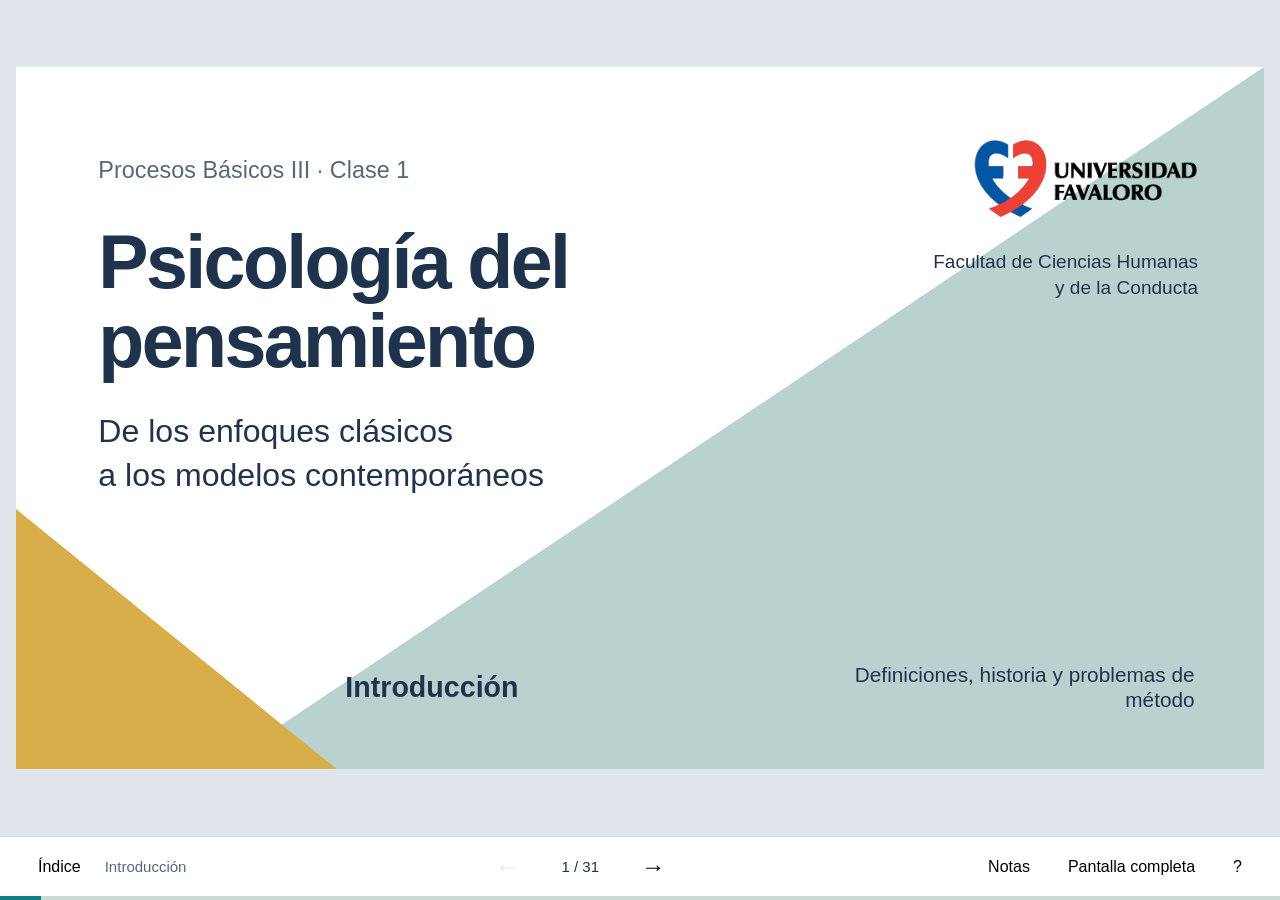
==== clase-1/index.html @ 6c51f364 "clase 1" ====
<!doctype html>
<html lang="es">
<head>
  <meta charset="utf-8">
  <meta name="viewport" content="width=device-width, initial-scale=1">
  <meta name="description" content="Clase 1 de Psicología del Pensamiento: definiciones, historia y modelos contemporáneos. Universidad Favaloro.">
  <title>Clase 1 · Introducción al pensamiento</title>
  <link rel="stylesheet" href="style.css">
  <script src="presentation.js" defer></script>
</head>
<body>
  <main id="viewport" aria-label="Presentación de la primera clase">
    <div id="deck">
      <section class="slide cover" data-block="Introducción" data-title="Introducción al pensamiento">
        <div class="cover-brand"><img src="assets/favaloro.png" alt="Universidad Favaloro"><p>Facultad de Ciencias Humanas<br>y de la Conducta</p></div>
        <div class="cover-copy"><p class="course">Procesos Básicos III · Clase 1</p><h1>Psicología del<br>pensamiento</h1><p class="cover-subtitle">De los enfoques clásicos<br>a los modelos contemporáneos</p></div>
        <div class="cover-bottom"><span>Introducción</span><span>Definiciones, historia y problemas de método</span></div>
        <aside class="speaker-notes" hidden>Esta presentación adapta la Clase 01 de 2025 de Mg. Carolina Cárdenas Poveda. Conserva su recorrido y sus imágenes, y complementa el contenido con la planificación de la unidad y González Labra, capítulo 1. Abrir con la pregunta de la siguiente diapositiva, antes de proponer una definición.</aside>
      </section>

      <section class="slide" data-block="Introducción" data-title="¿Qué cuenta como pensar?">
        <h2>¿Qué cuenta como pensar?</h2><p class="lead">Elegí dos situaciones. ¿Qué tienen en común?</p>
        <div class="situations"><p>Recordar una contraseña</p><p>Resolver un acertijo</p><p>Elegir una materia optativa</p><p>Interpretar una consigna ambigua</p><p>Imaginar una escena futura</p><p>Repetir una definición de memoria</p></div>
        <div class="prompt"><strong>Para conversar</strong><p>¿Pensar exige conciencia? ¿Siempre tiene una meta?<br>¿Es lo mismo pensar que razonar?</p></div>
        <aside class="speaker-notes" hidden>Dar 3–5 minutos para conversar de a dos. Registrar criterios que aparezcan: conciencia, esfuerzo, imágenes, lenguaje, novedad, metas. No cerrar con una respuesta única: la diversidad de criterios introduce el problema de la definición.</aside>
      </section>

      <section class="slide" data-block="Introducción" data-title="El recorrido de hoy">
        <h2>El recorrido de hoy</h2>
        <ol class="route"><li><strong>Delimitar el campo</strong><span>Pensamiento, razonamiento, problemas y decisiones.</span></li><li><strong>Reconstruir una historia</strong><span>Qué estudia cada enfoque y cómo obtiene evidencia.</span></li><li><strong>Comparar explicaciones</strong><span>Reglas, representaciones, contexto y emoción.</span></li><li><strong>Aplicar los conceptos</strong><span>Analizar una misma situación desde distintas perspectivas.</span></li></ol>
        <aside class="speaker-notes" hidden>Objetivos: distinguir los dominios del campo; relacionar teoría, método y evidencia; identificar continuidades y diferencias entre enfoques; construir una explicación psicológica de una situación cotidiana. Los modelos actuales se presentan como mapa introductorio y se desarrollarán en clases posteriores.</aside>
      </section>

      <section class="slide definition" data-block="Definiciones" data-title="Una definición de trabajo" data-source="Carretero y Asensio, 2014 · Referencia 2025, p. 4">
        <h2>Una definición de trabajo</h2><p class="large-statement">Pensar implica operar sobre información y representaciones para comprender, inferir, resolver problemas y elegir cursos de acción.</p>
        <div class="definition-bottom"><p>No designa una única operación mental.</p><p>Su definición depende de qué procesos queremos explicar.</p></div>
        <aside class="speaker-notes" hidden>Paráfrasis didáctica de la definición de Carretero y Asensio incluida en la presentación de 2025. La referencia comienza con acepciones del diccionario; aquí se recupera ese contraste oralmente: el uso cotidiano de “pensar” es amplio, mientras que la investigación necesita delimitar operaciones y tareas. Evitar atribuir esta síntesis como cita literal.</aside>
      </section>

      <section class="slide" data-block="Definiciones" data-title="Tres grandes áreas" data-source="Referencia 2025, p. 5">
        <h2>Tres grandes áreas</h2>
        <div class="domain-map"><div class="map-root">Pensamiento</div><div class="map-branches"><div><h3>Razonamiento</h3><p>Inferir una conclusión<br>a partir de información.</p><div class="map-pair"><span>Deductivo</span><span>Inductivo</span></div></div><div><h3>Solución de problemas</h3><p>Alcanzar una meta cuando<br>el camino no es evidente.</p></div><div><h3>Toma de decisiones</h3><p>Elegir entre alternativas<br>con distintas consecuencias.</p></div></div></div>
        <p class="takeaway">En una situación real, estos procesos pueden combinarse.</p>
        <aside class="speaker-notes" hidden>Usar el ejemplo de organizar una semana de estudio: inferir qué contenidos cuestan más, resolver cómo distribuir el tiempo y decidir qué priorizar. Se reemplaza la etiqueta “conclusión única y verdadera” de la referencia: la deducción válida preserva la verdad si las premisas son verdaderas; no garantiza por sí misma la verdad de las premisas ni una única conclusión posible.</aside>
      </section>

      <section class="slide" data-block="Definiciones" data-title="Deductivo e inductivo" data-source="Carretero y Asensio, 2014 · Referencia 2025, p. 6">
        <h2>Dos formas de inferir</h2><div class="split"><div><h3>Razonamiento deductivo</h3><p>Si la inferencia es válida, la conclusión se sigue necesariamente de las premisas.</p><div class="example"><p>Todos los mamíferos son vertebrados.<br>Los delfines son mamíferos.</p><strong>Los delfines son vertebrados.</strong></div></div><div><h3>Razonamiento inductivo</h3><p>La información apoya una conclusión que puede revisarse ante nueva evidencia.</p><div class="example"><p>En varias clases, practicar con ejemplos<br>me ayudó a comprender.</p><strong>Probablemente vuelva a ayudarme.</strong></div></div></div>
        <p class="takeaway">Necesidad lógica y apoyo probable son criterios diferentes.</p>
        <aside class="speaker-notes" hidden>Los ejemplos son elaboraciones didácticas. En una deducción válida, si las premisas son verdaderas, la conclusión no puede ser falsa. Una inducción no se reduce a enumerar casos: también puede incluir predicción e inferencias explicativas. No desarrollar todavía las teorías del razonamiento.</aside>
      </section>

      <section class="slide" data-block="Definiciones" data-title="Problemas y decisiones" data-source="Referencia 2025, p. 7 · Planificación de la unidad">
        <h2>Un problema y una decisión</h2><div class="split"><div><h3>Solución de problemas</h3><p>Hay una meta, pero no disponemos de un procedimiento inmediato para alcanzarla.</p><div class="example"><strong>“Tengo tres parciales esta semana.”</strong><p>¿Cómo organizar un plan de estudio posible?</p></div></div><div><h3>Toma de decisiones</h3><p>Hay alternativas que evaluamos según sus consecuencias, metas y restricciones.</p><div class="example"><strong>“Tengo dos horas disponibles.”</strong><p>¿Repaso lo que domino o trabajo sobre lo que me cuesta?</p></div></div></div>
        <p class="takeaway">Que una tarea sea un problema depende también del conocimiento de quien la enfrenta.</p>
        <aside class="speaker-notes" hidden>La referencia cita a Duncker y Lester al definir problema. Se presenta una paráfrasis y no una cita directa. Un ejercicio con procedimiento conocido puede ser rutinario para una persona y un problema para otra. Pedir que identifiquen meta, obstáculos y alternativas.</aside>
      </section>

      <section class="slide" data-block="Definiciones" data-title="Cómo debería / cómo ocurre" data-source="Planificación de la unidad">
        <h2>Dos preguntas diferentes</h2><div class="split contrast"><div><h3>Modelos normativos</h3><p class="question">¿Cómo debería razonar o decidir una persona?</p><p>Establecen criterios de validez, probabilidad o elección.</p><p class="example">¿La conclusión se sigue de las premisas?</p></div><div><h3>Modelos descriptivos</h3><p class="question">¿Cómo razona o decide efectivamente?</p><p>Explican procesos, estrategias y errores en condiciones concretas.</p><p class="example">¿Por qué aceptamos una conclusión que no se sigue?</p></div></div>
        <aside class="speaker-notes" hidden>Eje transversal de las cuatro clases. Una teoría psicológica puede utilizar un criterio normativo para describir el desempeño, pero explicar exige identificar procesos. Mostrar que una respuesta incorrecta puede informar sobre representación, contexto o memoria de trabajo.</aside>
      </section>

      <section class="slide divider" data-block="Antecedentes filosóficos" data-title="¿De dónde viene el conocimiento?">
        <p>Antecedentes filosóficos</p><h2>¿De dónde viene<br>el conocimiento?</h2><div class="divider-caption">Razón, experiencia y organización de lo conocido.</div>
        <aside class="speaker-notes" hidden>Transición: antes de constituirse como problema experimental, el pensamiento fue un problema filosófico. Se conservan racionalismo, empirismo y Kant de la presentación de 2025, sin tratar sus posiciones como teorías psicológicas equivalentes a los modelos actuales.</aside>
      </section>

      <section class="slide" data-block="Antecedentes filosóficos" data-title="Racionalismo y empirismo" data-source="Referencia 2025, pp. 8–10">
        <h2>Razón y experiencia</h2><div class="split"><div><h3>Racionalismo</h3><p class="author-line">Platón · Descartes</p><p>La razón ocupa un lugar central en el acceso al conocimiento.</p><p>La experiencia sensible no basta para justificar todo lo que conocemos.</p></div><div><h3>Empirismo</h3><p class="author-line">Locke · Hume · Berkeley</p><p>La experiencia es una fuente fundamental del conocimiento.</p><p>Las ideas y sus asociaciones se vinculan con lo experimentado.</p></div></div><div class="prompt"><strong>La discusión de fondo</strong><p>¿Qué aporta el sujeto y qué aporta la experiencia?</p></div>
        <aside class="speaker-notes" hidden>Son síntesis introductorias de tradiciones diversas, no definiciones exhaustivas de cada filósofo. No identificar directamente el racionalismo con una teoría psicológica de reglas formales. Tampoco afirmar que Locke rechaza toda introspección: su noción de reflexión incluye experiencia de las operaciones de la mente.</aside>
      </section>

      <section class="slide definition" data-block="Antecedentes filosóficos" data-title="Kant: conocer supone organizar" data-source="Referencia 2025, p. 11">
        <h2>Conocer supone organizar</h2><p class="author-line">Immanuel Kant</p><p class="large-statement">El conocimiento requiere experiencia y una actividad del sujeto que organiza lo conocido.</p><div class="definition-bottom"><p>El sujeto no recibe información de manera puramente pasiva.</p><p>La pregunta se desplaza hacia las condiciones que hacen posible conocer.</p></div>
        <aside class="speaker-notes" hidden>Presentar como antecedente filosófico de la pregunta por la actividad del sujeto. No afirmar que Kant propone una teoría experimental de representaciones mentales ni equipararlo directamente con la psicología cognitiva.</aside>
      </section>

      <section class="slide" data-block="Historia de la psicología" data-title="Cómo estudiar algo que no se ve" data-source="González Labra, cap. 1 · Planificación de la unidad">
        <h2>¿Cómo estudiar algo que no se ve?</h2><p class="lead">El pensamiento se infiere a partir de indicadores.</p><div class="evidence-flow"><div><h3>Tarea</h3><p>Una consigna, un problema<br>o una elección.</p></div><span aria-hidden="true">→</span><div><h3>Datos</h3><p>Respuestas, tiempos,<br>errores y verbalizaciones.</p></div><span aria-hidden="true">→</span><div><h3>Explicación</h3><p>Una hipótesis sobre<br>los procesos implicados.</p></div></div><p class="takeaway">La teoría orienta qué datos buscamos y cómo los interpretamos.</p>
        <aside class="speaker-notes" hidden>Distinguir objeto teórico e indicador observable. Un tiempo de respuesta no es “el pensamiento” y una verbalización no da acceso completo al proceso. Preguntar qué observarían para investigar cómo una estudiante entiende una consigna.</aside>
      </section>

      <section class="slide divider" data-block="Historia de la psicología" data-title="Del contenido al proceso">
        <p>Historia de la psicología</p><h2>Del contenido<br>al proceso</h2><div class="divider-caption">Cada enfoque redefine qué explicar y qué cuenta como evidencia.</div>
        <aside class="speaker-notes" hidden>Evitar una historia lineal de errores superados. Los enfoques coexistieron, discutieron entre sí y mantienen preguntas vigentes. El orden de exposición es una guía, no una secuencia en la que una escuela elimina por completo a otra.</aside>
      </section>

      <section class="slide" data-block="Historia de la psicología" data-title="Wundt y la conciencia" data-source="González Labra, cap. 1 · Referencia 2025, p. 13">
        <h2>La conciencia como objeto científico</h2><div class="portrait-layout"><figure><img src="assets/wundt.jpg" alt="Retrato de Wilhelm Wundt"><figcaption>Wilhelm Wundt · Laboratorio de Leipzig, 1879</figcaption></figure><div><h3>Experiencia inmediata</h3><p>Estudiar la conciencia mediante observación controlada bajo condiciones experimentales.</p><h3>El límite del laboratorio</h3><p>Los procesos superiores plantean dificultades para este método. Sus productos culturales ofrecen otra vía de estudio.</p><p class="takeaway">La pregunta por el pensamiento también es una pregunta por el método.</p></div></div>
        <aside class="speaker-notes" hidden>La referencia de 2025 dice que Wundt “excluye al pensamiento”. Se matiza con la bibliografía obligatoria: distinguía el estudio experimental y el análisis histórico-cultural de productos como lenguaje, creencias y costumbres. No confundir autoobservación controlada con hablar libremente de lo que se siente.</aside>
      </section>

      <section class="slide" data-block="Historia de la psicología" data-title="Titchener y Würzburgo" data-source="González Labra, cap. 1 · Referencia 2025, p. 14">
        <h2>¿Pensar es tener imágenes?</h2><div class="split"><div><h3>Estructuralismo</h3><p class="author-line">Edward Titchener</p><p>Analizar la experiencia consciente en elementos, como sensaciones e imágenes.</p><p>Método: introspección analítica.</p></div><div><h3>Escuela de Würzburgo</h3><p class="author-line">Oswald Külpe</p><p>Estudiar el pensamiento dirigido a metas y la posibilidad de pensar sin imágenes conscientes.</p><p>Método: informes retrospectivos en tareas experimentales.</p></div></div><div class="prompt"><strong>Una dificultad común</strong><p>¿Cómo comprobar y replicar los informes sobre la experiencia interna?</p></div>
        <aside class="speaker-notes" hidden>El estructuralismo complementa el recorrido de 2025 con la bibliografía obligatoria. Würzburgo destaca la orientación de la tarea y las tendencias determinantes. Los informes de pensamiento sin imágenes fueron objeto de controversias metodológicas; no tratarlos como acceso infalible a procesos no conscientes.</aside>
      </section>

      <section class="slide definition" data-block="Historia de la psicología" data-title="El funcionalismo" data-source="González Labra, cap. 1 · Planificación de la unidad">
        <h2>¿Para qué sirve pensar?</h2><p class="author-line">Funcionalismo</p><p class="large-statement">El interés pasa de los contenidos de la conciencia a la función de los procesos mentales en la adaptación.</p><div class="definition-bottom"><p>¿Qué demanda del medio enfrenta la persona?</p><p>¿Cómo contribuye el pensamiento a orientar su acción?</p></div>
        <aside class="speaker-notes" hidden>Bloque complementario tomado de la planificación. El funcionalismo no constituye un método experimental único: su orientación pragmática admitía diversas vías de estudio. Relacionar con elegir, adaptarse y actuar, evitando presentarlo como equivalente al conductismo.</aside>
      </section>

      <section class="slide" data-block="Historia de la psicología" data-title="Las explicaciones conductistas" data-source="Referencia 2025, p. 15 · González Labra, cap. 1">
        <h2>La conducta como punto de partida</h2><div class="theory-rows"><div><h3>Thorndike</h3><p>Estudia el aprendizaje en tareas de solución de problemas y los efectos de las consecuencias.</p></div><div><h3>Watson</h3><p>Busca una explicación objetiva del pensamiento; lo vincula con el lenguaje subvocal.</p></div><div><h3>Skinner</h3><p>Analiza la conducta verbal en relación con sus condiciones y consecuencias.</p></div></div><p class="takeaway">El foco está en relaciones funcionales entre conducta, ambiente e historia de aprendizaje.</p>
        <aside class="speaker-notes" hidden>No presentar a todos los conductismos como idénticos ni decir que niegan toda experiencia privada. El neoconductismo incorporó variables mediacionales de distintas maneras; Tolman y Hull pueden comentarse oralmente. Distinguir una descripción de conducta de una explicación cognitiva por representaciones.</aside>
      </section>

      <section class="slide" data-block="Historia de la psicología" data-title="Gestalt: reorganizar el problema" data-source="Referencia 2025, pp. 16–18">
        <h2>Una solución puede exigir reorganizar</h2><div class="image-layout"><div><p class="author-line">Gestalt · Wolfgang Köhler</p><p class="lead">La relación entre los elementos del problema puede cambiar.</p><p>El <strong>insight</strong> designa una comprensión súbita de una organización que permite resolverlo.</p><p>No basta con enumerar los elementos: importa cómo se representan sus relaciones.</p></div><figure><img class="experiment" src="assets/kohler-experimento.jpg" alt="Fotografía histórica de un primate alcanzando un objeto desde una pila de cajas"></figure></div>
        <aside class="speaker-notes" hidden>Preguntar qué cambia cuando las cajas dejan de ser obstáculos y pasan a ser medios para alcanzar una meta. No atribuir a la foto por sí sola prueba de un proceso interno. La observación del desempeño y la interpretación teórica deben distinguirse. La referencia menciona un video sin proporcionar un enlace verificable; no se incluye un enlace inventado.</aside>
      </section>

      <section class="slide" data-block="Historia de la psicología" data-title="Pensamiento productivo y reproductivo" data-source="Referencia 2025, pp. 17–18">
        <h2>Repetir una solución o crear otra</h2><div class="split"><div><h3>Pensamiento reproductivo</h3><p>Aplicar procedimientos o soluciones ya conocidas.</p><div class="example">Resolver un ejercicio siguiendo una estrategia aprendida.</div></div><div><h3>Pensamiento productivo</h3><p>Reestructurar la situación para encontrar una solución nueva.</p><div class="example">Reformular una consigna y descubrir una relación que antes no veíamos.</div></div></div><div class="prompt"><strong>Una pregunta para investigar</strong><p>¿Cómo distinguir un cambio de representación de una nueva respuesta por ensayo?</p></div>
        <aside class="speaker-notes" hidden>La distinción corresponde al marco de la Gestalt y al pensamiento productivo de Wertheimer. No igualar todo pensamiento reproductivo a ensayo y error, ni afirmar que todo insight carece de preparación. Mencionar el desafío de definir estos conceptos con precisión y obtener evidencia que diferencie mecanismos.</aside>
      </section>

      <section class="slide" data-block="Historia de la psicología" data-title="Pensamiento, lenguaje y cultura" data-source="Referencia 2025, p. 19">
        <h2>Pensamiento, lenguaje y cultura</h2><div class="social-layout"><div><p class="author-line">Vigotsky · Luria · Leontiev</p><p class="lead">El pensamiento se desarrolla en actividades sociales mediadas por herramientas y signos.</p><p>El lenguaje, la experiencia cultural y las prácticas de aprendizaje forman parte de la explicación.</p><p class="takeaway">La tarea tiene una historia y un significado para quien la resuelve.</p></div><div><div class="portrait-strip"><figure><img src="assets/vigotsky.jpg" alt="Retrato de Lev Vigotsky"><figcaption>Vigotsky</figcaption></figure><figure><img src="assets/luria.jpg" alt="Retrato de Aleksandr Luria"><figcaption>Luria</figcaption></figure><figure><img src="assets/leontiev.jpg" alt="Retrato de Alekséi Leontiev"><figcaption>Leontiev</figcaption></figure></div><figure class="field-photo"><img src="assets/luria-campo.jpg" alt="Fotografía histórica de un grupo de participantes reunidos en un campo"></figure></div></div>
        <aside class="speaker-notes" hidden>La referencia destaca los vínculos entre pensamiento y lenguaje y los estudios de Luria en Uzbekistán. Evitar interpretar diferencias de desempeño como ausencia de capacidad de razonamiento: familiaridad con tareas, prácticas culturales y significado de las consignas son relevantes. Las tres figuras no representan una única teoría sin diferencias internas.</aside>
      </section>

      <section class="slide" data-block="Historia de la psicología" data-title="Procesamiento de la información" data-source="Referencia 2025, p. 20 · González Labra, cap. 1">
        <h2>Representaciones y operaciones</h2><p class="author-line">Procesamiento de la información · Newell y Simon</p><div class="process-diagram"><div><strong>Estado inicial</strong><span>Cómo se representa<br>la situación.</span></div><span aria-hidden="true">→</span><div><strong>Operaciones</strong><span>Búsqueda, selección,<br>revisión de pasos.</span></div><span aria-hidden="true">→</span><div><strong>Meta</strong><span>Un estado que cumple<br>el objetivo.</span></div></div><div class="split compact"><div><h3>Un sistema con límites</h3><p>La arquitectura cognitiva restringe lo que puede procesarse.</p></div><div><h3>Métodos de estudio</h3><p>Tareas, protocolos verbales y simulaciones computacionales.</p></div></div>
        <aside class="speaker-notes" hidden>La referencia menciona Newell y Simon (1972). La solución no tiene por qué ser lineal: puede incluir retrocesos, interrupciones y revisiones. Los protocolos verbales son datos parciales, no una lectura directa de todos los procesos. El esquema es una representación didáctica del espacio del problema, no un modelo completo de toda cognición.</aside>
      </section>

      <section class="slide" data-block="Historia de la psicología" data-title="Una comparación de enfoques" data-source="Referencia 2025 · González Labra, cap. 1">
        <h2>Mismo fenómeno, distintas preguntas</h2><table><thead><tr><th>Enfoque</th><th>Qué busca explicar</th><th>Qué observa o analiza</th></tr></thead><tbody><tr><th>Conciencia / estructuralismo</th><td>Experiencia y contenidos conscientes</td><td>Informes bajo condiciones controladas</td></tr><tr><th>Würzburgo</th><td>Pensamiento orientado por tareas</td><td>Informes retrospectivos y desempeño</td></tr><tr><th>Funcionalismo</th><td>Función adaptativa</td><td>Procesos en relación con demandas</td></tr><tr><th>Conductismos</th><td>Aprendizaje y relaciones funcionales</td><td>Conducta, condiciones y consecuencias</td></tr><tr><th>Gestalt</th><td>Reestructuración y solución productiva</td><td>Organización de la tarea y resolución</td></tr><tr><th>Sociocultural</th><td>Mediación y desarrollo</td><td>Actividad, lenguaje y contexto</td></tr><tr><th>Procesamiento de información</th><td>Representaciones y operaciones</td><td>Tareas, protocolos y simulaciones</td></tr></tbody></table>
        <aside class="speaker-notes" hidden>Tabla de síntesis didáctica, no clasificación exhaustiva de métodos. Preguntar qué enfoques comparten preocupación por la tarea y cuáles difieren en la unidad de análisis. Los enfoques no se suceden como compartimentos cerrados.</aside>
      </section>

      <section class="slide divider" data-block="Modelos contemporáneos" data-title="¿Qué guía nuestras inferencias?">
        <p>Modelos contemporáneos</p><h2>¿Qué guía nuestras<br>inferencias y elecciones?</h2><div class="divider-caption">Reglas, significado, contexto y experiencia emocional.</div>
        <aside class="speaker-notes" hidden>Mapa introductorio de las últimas cinco diapositivas del material de 2025. No presentar todas las propuestas como modelos rivales del mismo fenómeno: algunas explican razonamiento y otras se centran en elección o en el papel de la emoción.</aside>
      </section>

      <section class="slide" data-block="Modelos contemporáneos" data-title="Reglas formales" data-source="Referencia 2025, p. 21">
        <h2>Razonar mediante reglas</h2><p class="author-line">Modelos formales del razonamiento</p><div class="rule-display"><span>Si P, entonces Q</span><span>P</span><strong>Por lo tanto, Q</strong></div><div class="split compact"><div><h3>La propuesta</h3><p>Inferir mediante reglas aplicadas a la estructura de las premisas.</p></div><div><h3>La pregunta psicológica</h3><p>¿Cómo se comprenden las premisas y se aplican esas reglas?</p></div></div><p class="takeaway">Conocer una regla lógica y explicar su uso son problemas diferentes.</p>
        <aside class="speaker-notes" hidden>El ejemplo representa modus ponens. No atribuir todas las respuestas erróneas a mala comprensión o a rechazo de la tarea: la aplicación de reglas también tiene demandas y limitaciones. La presentación de 2025 introduce esta familia; la próxima clase desarrollará la lógica condicional.</aside>
      </section>

      <section class="slide" data-block="Modelos contemporáneos" data-title="Reglas sensibles al contexto" data-source="Referencia 2025, p. 22">
        <h2>El contexto puede cambiar la tarea</h2><div class="split"><div><h3>Esquemas pragmáticos</h3><p>La experiencia permite construir esquemas para situaciones de permiso, obligación o causalidad.</p><div class="example">“Para usar el laboratorio, hay que completar la capacitación.”</div></div><div><h3>Contrato social</h3><p>Una propuesta explica ciertos razonamientos sobre intercambios sociales y detección de incumplimientos.</p><div class="example">“Si recibís un beneficio, debés cumplir una condición.”</div></div></div><p class="takeaway">El significado de la regla puede influir en cómo se interpreta y verifica.</p>
        <aside class="speaker-notes" hidden>Las dos propuestas no deben fundirse: los esquemas pragmáticos destacan estructuras derivadas de la experiencia, mientras que la teoría del contrato social formula una explicación específica sobre intercambios. Se presentan como propuestas explicativas, no como hechos establecidos por el ejemplo. La tarea de Wason se trabajará después.</aside>
      </section>

      <section class="slide" data-block="Modelos contemporáneos" data-title="Modelos mentales" data-source="Referencia 2025, p. 23">
        <h2>Razonar sobre posibilidades</h2><div class="portrait-layout small-portrait"><figure><img src="assets/johnson-laird.jpg" alt="Retrato de Philip Johnson-Laird"><figcaption>Philip Johnson-Laird · Modelos mentales, 1983</figcaption></figure><div><p class="lead">Construimos representaciones de situaciones compatibles con las premisas.</p><div class="possibility"><p>A está a la izquierda de B.<br>B está a la izquierda de C.</p><div class="spatial-model" aria-label="A, luego B, luego C"><span>A</span><span>B</span><span>C</span></div><strong>A está a la izquierda de C.</strong></div><p>Una conclusión válida debe sostenerse en todas las posibilidades compatibles con las premisas.</p></div></div>
        <aside class="speaker-notes" hidden>La referencia presenta el enfoque como semántico. Se corrige la frase “un razonamiento es verdadero si concuerda con la realidad”: distinguir verdad de una proposición y validez de una inferencia. Los modelos representan posibilidades y no tienen que ser fotografías o imágenes conscientes. El ejemplo espacial es una elaboración didáctica sencilla.</aside>
      </section>

      <section class="slide" data-block="Modelos contemporáneos" data-title="Heurísticos y sesgos" data-source="Referencia 2025, p. 24 · Planificación de la unidad">
        <h2>Decidir con información limitada</h2><div class="image-layout"><div><h3>Heurísticos</h3><p>Estrategias simplificadas que reducen el esfuerzo de evaluación.</p><h3>Sesgos</h3><p>Patrones sistemáticos de juicio que pueden apartarse de un criterio de referencia.</p><div class="example">Que un ejemplo venga fácilmente a la memoria puede influir en cuánto creemos que ocurre.</div></div><figure><img class="wide-photo" src="assets/tversky-kahneman.jpg" alt="Fotografía de Amos Tversky y Daniel Kahneman"><figcaption>Amos Tversky y Daniel Kahneman</figcaption></figure></div><p class="takeaway">Una estrategia puede ser útil y producir errores bajo ciertas condiciones.</p>
        <aside class="speaker-notes" hidden>Separar heurístico (estrategia) de sesgo (patrón de desempeño): no son sinónimos. El ejemplo ilustra disponibilidad; no afirma que todo juicio fácil sea erróneo. La teoría de las perspectivas se presenta en la siguiente diapositiva para no confundirla con el conjunto de investigaciones sobre heurísticos.</aside>
      </section>

      <section class="slide" data-block="Modelos contemporáneos" data-title="Perspectivas: ganancias y pérdidas" data-source="Referencia 2025, p. 24">
        <h2>Ganancias y pérdidas no son equivalentes</h2><p class="author-line">Teoría de las perspectivas · Kahneman y Tversky, 1979</p><p class="lead">Las decisiones bajo riesgo dependen de cómo se evalúan los resultados respecto de un punto de referencia.</p><div class="split contrast"><div><h3>Como ganancia</h3><p>Un resultado puede vivirse como una mejora respecto de lo esperado.</p></div><div><h3>Como pérdida</h3><p>Ese mismo resultado puede vivirse como un retroceso respecto de otra expectativa.</p></div></div><p class="takeaway">Importa el resultado y también el marco con el que lo comparamos.</p>
        <aside class="speaker-notes" hidden>La teoría de las perspectivas describe decisiones bajo riesgo. No es solamente una lista de errores ni se reduce a “elegir lo más útil”. Este es un mapa introductorio: punto de referencia, valoración de ganancias y pérdidas y ponderación de probabilidades se desarrollarán con más precisión al abordar decisiones.</aside>
      </section>

      <section class="slide" data-block="Modelos contemporáneos" data-title="Razón y emoción" data-source="Referencia 2025, p. 25">
        <h2>La emoción participa en la decisión</h2><div class="portrait-layout small-portrait"><figure><img src="assets/damasio.jpg" alt="Retrato de Antonio Damasio"><figcaption>Antonio Damasio · El error de Descartes, 1994</figcaption></figure><div><h3>Hipótesis del marcador somático</h3><p class="lead">Las señales corporales y emocionales asociadas a experiencias previas pueden orientar la evaluación de alternativas.</p><p>Una opción puede anticiparse como favorable o desfavorable antes de una comparación explícita de todas sus consecuencias.</p><p class="takeaway">La emoción es parte de la explicación psicológica de la elección.</p></div></div>
        <aside class="speaker-notes" hidden>Presentar como hipótesis explicativa, no como mecanismo demostrado para toda decisión. No equiparar emociones con irracionalidad ni sostener que una señal corporal determina inevitablemente una elección. Preguntar si alguna experiencia previa modificó cómo evaluaban una alternativa.</aside>
      </section>







      <section class="slide definition" data-block="Actividad y cierre" data-title="Volver a la pregunta inicial">
        <h2>Volvamos a la pregunta inicial</h2><p class="large-statement">¿Qué cambiarías ahora en tu definición de “pensar”?</p><div class="closing-ideas"><p>El campo reúne procesos diferentes que pueden actuar juntos.</p><p>Cada enfoque relaciona una explicación con una forma de obtener evidencia.</p><p>Reglas, representaciones, contexto y emoción abren preguntas distintas.</p></div><p class="next-class">Próxima clase: razonamiento deductivo.<br>¿Aceptar una conclusión significa que la inferencia es válida?</p>
        <aside class="speaker-notes" hidden>Cierre individual de 3 minutos: pedir una definición revisada y una pregunta que quede abierta. Recuperar explícitamente la diferencia entre criterios normativos y explicaciones descriptivas. Si hay tiempo, contrastar una respuesta inicial con la reformulación final.</aside>
      </section>

      <section class="slide bibliography" data-block="Actividad y cierre" data-title="Lecturas y procedencia">
        <h2>Lecturas y procedencia</h2><div class="reading"><h3>Bibliografía obligatoria</h3><p>González Labra, M. J. (2019). <em>Psicología del pensamiento: esbozo histórico.</em> En <em>Psicología del pensamiento</em>, capítulo 1. Sanz y Torres.</p><a href="../pensamiento_biblio_obligatoria.pdf" target="_blank" rel="noopener">Abrir bibliografía obligatoria</a></div>
        <aside class="speaker-notes" hidden>Los ejemplos de estudio y las preguntas de discusión son adaptaciones didácticas. Las imágenes se extraen del PDF aportado: esa procedencia no reemplaza los créditos originales, que no figuran en el material. Antes de redistribuir públicamente, revisar sus créditos. No se agrega bibliografía complementaria que no se haya consultado.</aside>
      </section>
    </div>
  </main>

  <nav class="controls" aria-label="Controles de la presentación">
    <button id="index-button" type="button" title="Índice (I)" aria-haspopup="dialog">Índice</button>
    <span id="current-block" class="current-block"></span>
    <div class="slide-navigation"><button id="previous" type="button" aria-label="Diapositiva anterior" title="Anterior (←)">←</button><output id="counter" aria-live="polite" aria-atomic="true">1 / 31</output><button id="next" type="button" aria-label="Diapositiva siguiente" title="Siguiente (→)">→</button></div>
    <button id="notes-button" type="button" title="Notas docentes (N)" aria-haspopup="dialog">Notas</button>
    <button id="fullscreen" type="button" title="Pantalla completa (F)">Pantalla completa</button>
    <button id="help-button" type="button" aria-label="Ayuda y atajos" aria-haspopup="dialog">?</button>
  </nav>
  <div class="progress" aria-hidden="true"><div id="progress-bar"></div></div>
  <dialog id="index-dialog" aria-labelledby="index-title"><div class="dialog-heading"><h2 id="index-title">Recorrido de la clase</h2><button type="button" class="close-dialog" aria-label="Cerrar índice">×</button></div><div id="slide-index"></div></dialog>
  <dialog id="notes-dialog" aria-labelledby="notes-title"><div class="dialog-heading"><h2 id="notes-title">Notas docentes</h2><button type="button" class="close-dialog" aria-label="Cerrar notas">×</button></div><h3 id="notes-slide-title"></h3><p id="notes-content"></p></dialog>
  <dialog id="help-dialog" aria-labelledby="help-title"><div class="dialog-heading"><h2 id="help-title">Cómo presentar</h2><button type="button" class="close-dialog" aria-label="Cerrar ayuda">×</button></div><dl class="shortcuts"><dt>← / →</dt><dd>Anterior / siguiente</dd><dt>Espacio / Page Down</dt><dd>Siguiente</dd><dt>Page Up</dt><dd>Anterior</dd><dt>Inicio / Fin</dt><dd>Primera / última diapositiva</dd><dt>I</dt><dd>Abrir el índice</dd><dt>N</dt><dd>Mostrar notas docentes</dd><dt>F</dt><dd>Activar o salir de pantalla completa</dd><dt>Esc</dt><dd>Cerrar el panel abierto</dd></dl><p>En el celular, usá los botones o deslizá hacia los lados. Para imprimir todas las diapositivas, usá la opción de impresión del navegador en orientación horizontal.</p></dialog>
  <noscript><p class="no-script">JavaScript está desactivado: podés leer todas las diapositivas desplazándote por la página.</p></noscript>
</body>
</html>
---- clase-1/style.css ----
:root {
  --accent: #137c80;
  --cover-accent: #b8d3cf;
  --highlight: #d8ae4b;
  --ink: #20334d;
  --muted: #58687b;
  --pale: #edf5f3;
  --line: #cbdcd8;
  --white: #fff;
  --surface: #f5f8f7;
  --accent-text: #14676a;
  --highlight-text: #795a18;
  --on-dark: #b9ddd8;
  --canvas: #dfe5eb;
  --slide-scale: 1;
  --slide-width: 1440px;
  --slide-height: 810px;
  font-family: "Franklin Gothic Book", "Segoe UI", Arial, sans-serif;
  color: var(--ink);
  background: var(--canvas);
}
* { box-sizing: border-box; }
body { margin: 0; }
button, summary, a { -webkit-tap-highlight-color: transparent; }
button { font: inherit; cursor: pointer; }
button:focus-visible, a:focus-visible, summary:focus-visible { outline: 3px solid var(--accent); outline-offset: 5px; }
button:disabled { opacity: .35; cursor: default; }
#viewport { display: grid; place-items: center; min-height: calc(100dvh - 64px); overflow: hidden; }
#deck { width: var(--slide-width); }
.slide { position: relative; width: 1440px; height: 810px; padding: 70px 94px 90px; background: var(--white); overflow: hidden; }
.slide::before { content: ""; position: absolute; top: 0; left: 94px; width: 74px; height: 8px; background: var(--highlight); }
.slide::after { content: ""; position: absolute; right: 0; bottom: 0; width: 175px; height: 34px; background: var(--accent); clip-path: polygon(34% 0,100% 0,100% 100%,0 100%); }
.slide[hidden] { display: none !important; }
body.ready #deck { position: relative; width: calc(1440px * var(--slide-scale)); height: calc(810px * var(--slide-scale)); }
body.ready .slide { position: absolute; inset: 0; transform: scale(var(--slide-scale)); transform-origin: top left; }
h1, h2, h3, p, figure, blockquote { margin: 0; }
h1, h2, h3 { font-weight: 600; }
h2 { font-size: 50px; line-height: 1.14; letter-spacing: -.025em; margin-bottom: 36px; max-width: 1190px; }
h3 { font-size: 31px; line-height: 1.2; margin-bottom: 18px; }
p, li { font-size: 29px; line-height: 1.44; }
p + p { margin-top: 22px; }
strong { font-weight: 650; }
a { color: var(--accent-text); text-underline-offset: 4px; }
figure { min-width: 0; }
figure img { display: block; max-width: 100%; object-fit: contain; }
figcaption { font-size: 19px; line-height: 1.35; color: var(--muted); margin-top: 13px; }
.lead { font-size: 34px; line-height: 1.4; max-width: 1100px; margin-bottom: 32px; }
.author-line { color: var(--accent-text); font-size: 26px; margin-bottom: 28px; }
.split { display: grid; grid-template-columns: 1fr 1fr; gap: 70px; }
.split > div + div { border-left: 2px solid var(--line); padding-left: 52px; }
.split h3 { color: var(--accent-text); }
.split.compact { margin-top: 42px; }
.example { position: relative; background: var(--pale); border: 1px solid var(--line); padding: 22px 26px; margin-top: 28px; font-size: 27px; line-height: 1.45; }
.example::after { content: ""; position: absolute; right: -1px; bottom: -1px; width: 19px; height: 19px; border-right: 3px solid var(--accent); border-bottom: 3px solid var(--accent); }
.example p { font-size: 27px; }
.example strong { display: block; margin-top: 18px; }
.takeaway { font-size: 27px; line-height: 1.4; border-top: 2px solid var(--line); padding-top: 22px; margin-top: 38px; }
.prompt { position: relative; display: grid; grid-template-columns: 230px minmax(0, 1fr); gap: 32px; align-items: start; margin-top: 36px; padding: 28px 40px 30px 32px; background: var(--ink); color: white; clip-path: polygon(0 0, calc(100% - 28px) 0, 100% 28px, 100% 100%, 0 100%); }
.prompt::after { content: ""; position: absolute; top: 0; right: 0; width: 28px; height: 28px; background: var(--highlight); clip-path: polygon(0 0, 0 100%, 100% 100%); }
.prompt > strong { display: block; padding-top: 4px; font-size: 23px; line-height: 1.4; font-weight: 600; color: #f0cd79; }
.prompt p { margin: 0; font-size: 30px; line-height: 1.4; letter-spacing: -.01em; }
.slide-footer { position: absolute; left: 94px; right: 94px; bottom: 31px; display: flex; gap: 22px; justify-content: space-between; align-items: end; color: var(--muted); }
.slide-footer span { font-size: 16px; line-height: 1.3; }
.slide-footer .slide-source { text-align: right; max-width: 750px; }
.situations { display: grid; grid-template-columns: 1fr 1fr; column-gap: 65px; }
.situations p { padding: 18px 0; border-bottom: 1px solid var(--line); margin: 0; font-size: 29px; }
.route { list-style: none; counter-reset: route; margin: 0; padding: 0; }
.route li { counter-increment: route; display: grid; grid-template-columns: 64px 350px 1fr; gap: 18px; align-items: baseline; border-bottom: 1px solid var(--line); padding: 27px 0; }
.route li::before { content: counter(route, decimal-leading-zero); color: var(--accent-text); font-size: 26px; }
.route li span { font-size: 27px; }
.definition .large-statement { font-size: 46px; line-height: 1.34; max-width: 1150px; padding-left: 30px; border-left: 7px solid var(--accent); margin: 48px 0 40px; }
.definition-bottom { display: grid; grid-template-columns: 1fr 1fr; gap: 65px; padding-top: 24px; border-top: 2px solid var(--line); }
.definition-bottom p { margin: 0; font-size: 29px; }
.map-root { width: 300px; padding: 21px; background: var(--ink); color: white; margin: 0 auto 56px; font-size: 32px; text-align: center; position: relative; }
.map-root::after { content: ""; position: absolute; width: 2px; height: 32px; background: var(--accent); left: 50%; bottom: -32px; }
.map-branches { display: grid; grid-template-columns: repeat(3,1fr); gap: 32px; position: relative; padding-top: 26px; }
.map-branches::before { content: ""; position: absolute; top: -24px; height: 2px; left: 16%; right: 16%; background: var(--accent); }
.map-branches > div { position: relative; padding: 26px 22px; background: var(--pale); text-align: center; }
.map-branches > div::before { content: ""; position: absolute; width: 2px; height: 50px; top: -50px; left: 50%; background: var(--accent); }
.map-branches h3 { font-size: 29px; }
.map-branches p { font-size: 26px; }
.map-pair { display: flex; gap: 12px; justify-content: center; margin-top: 28px; }
.map-pair span { padding: 10px 14px; background: white; border: 1px solid var(--line); font-size: 23px; }
.contrast { background: var(--pale); padding: 38px; gap: 42px; }
.question { font-size: 36px; margin-bottom: 28px; }
.contrast .example { background: white; font-size: 26px; }
.divider { background: var(--ink); color: white; display: flex; flex-direction: column; justify-content: center; padding-left: 120px; }
.divider::before { top: 82px; left: 120px; width: 80px; height: 6px; }
.divider::after { width: 400px; height: 180px; background: var(--accent); }
.divider > p { color: var(--on-dark); font-size: 30px; margin-bottom: 32px; }
.divider h2 { font-size: 72px; line-height: 1.13; margin-bottom: 45px; max-width: 1170px; }
.divider-caption { font-size: 29px; max-width: 1000px; }
.divider .slide-footer { color: var(--on-dark); }
.evidence-flow, .process-diagram { display: grid; grid-template-columns: 1fr 50px 1fr 50px 1fr; align-items: center; gap: 14px; margin: 60px 0 45px; }
.evidence-flow > div, .process-diagram > div { background: var(--pale); padding: 30px 23px; min-height: 190px; }
.evidence-flow > span, .process-diagram > span { font-size: 40px; color: var(--accent-text); text-align: center; }
.evidence-flow h3 { font-size: 30px; }
.evidence-flow p { font-size: 25px; }
.process-diagram strong { display: block; font-size: 31px; margin-bottom: 20px; }
.process-diagram div > span { font-size: 26px; line-height: 1.4; }
.portrait-layout { display: grid; grid-template-columns: 265px 1fr; gap: 62px; }
.portrait-layout figure img { width: 255px; height: 365px; object-fit: cover; filter: grayscale(1); }
.portrait-layout h3 { margin-top: 22px; }
.portrait-layout h3:first-child { margin-top: 0; }
.portrait-layout .takeaway { margin-top: 28px; }
.small-portrait { grid-template-columns: 245px 1fr; }
.small-portrait figure img { width: 230px; height: 325px; }
.theory-rows > div { display: grid; grid-template-columns: 230px 1fr; gap: 36px; padding: 28px 0; border-bottom: 1px solid var(--line); }
.theory-rows h3 { color: var(--accent-text); margin: 0; }
.theory-rows p { font-size: 29px; }
.image-layout { display: grid; grid-template-columns: 1.5fr 1fr; gap: 65px; align-items: center; }
.image-layout .lead { font-size: 36px; }
.image-layout h3:not(:first-child) { margin-top: 25px; }
.image-layout .experiment { height: 480px; max-width: 100%; margin: auto; }
.image-layout .wide-photo { width: 430px; height: 245px; object-fit: cover; }
.social-layout { display: grid; grid-template-columns: 1.2fr 1fr; gap: 52px; }
.social-layout .lead { font-size: 33px; }
.portrait-strip { display: grid; grid-template-columns: repeat(3,1fr); gap: 18px; }
.portrait-strip img { width: 145px; height: 180px; object-fit: cover; }
.portrait-strip figcaption { font-size: 18px; }
.field-photo { margin-top: 20px; }
.field-photo img { width: 490px; height: 210px; object-fit: cover; }
.field-photo figcaption { font-size: 17px; }
table { border-collapse: collapse; width: 100%; font-size: 23px; line-height: 1.28; margin-top: 12px; }
th, td { text-align: left; padding: 17px 20px; border-bottom: 1px solid var(--line); vertical-align: top; }
thead { background: var(--ink); color: white; }
tbody th { font-weight: 600; color: var(--accent-text); width: 29%; }
tbody tr:nth-child(even) { background: var(--surface); }
.rule-display { display: flex; gap: 42px; align-items: center; background: var(--pale); padding: 42px; margin: 35px 0; }
.rule-display span, .rule-display strong { font-size: 36px; }
.rule-display span { padding-right: 40px; border-right: 2px solid var(--line); }
.possibility { background: var(--pale); padding: 22px 28px; margin-bottom: 23px; }
.possibility p { font-size: 27px; }
.possibility strong { font-size: 28px; }
.spatial-model { display: flex; gap: 50px; align-items: center; margin: 24px 0; }
.spatial-model span { font-size: 35px; padding: 10px 25px; border: 2px solid var(--accent); background: white; }
.activity-time { font-size: 24px; color: var(--highlight-text); margin-bottom: 36px; }
blockquote { font-size: 36px; line-height: 1.48; padding: 28px 35px; background: var(--pale); border-left: 6px solid var(--accent); }
.group-labels { display: flex; gap: 13px; flex-wrap: wrap; margin: 32px 0; }
.group-labels span { font-size: 24px; padding: 12px 20px; border: 1px solid var(--line); }
.activity-questions { padding-left: 35px; margin: 0 0 34px; }
.activity-questions li { font-size: 33px; padding: 13px 0 13px 10px; }
.answer { background: var(--surface); padding: 22px 28px; border-left: 5px solid var(--highlight); }
.answer summary { font-size: 26px; cursor: pointer; }
.answer p { margin-top: 16px; font-size: 25px; }
.campus-list { margin: 12px 0 36px; padding-left: 35px; }
.campus-list li { padding: 12px 0 12px 10px; }
.assignment-meta { display: grid; grid-template-columns: 1fr 2fr; gap: 40px; padding-top: 25px; border-top: 2px solid var(--line); }
.assignment-meta p { margin: 0; font-size: 27px; }
.assignment-meta strong, .assignment-meta span { display: block; }
.assignment-meta strong { color: var(--accent-text); margin-bottom: 12px; }
.closing-ideas p { font-size: 27px; margin-top: 13px; }
.next-class { margin-top: 32px; border-top: 2px solid var(--line); padding-top: 22px; font-size: 25px; }
.reading { margin-bottom: 27px; }
.reading h3 { font-size: 27px; margin-bottom: 12px; }
.reading p, .source-credit p { font-size: 24px; }
.reading a, .source-credit a { display: inline-block; font-size: 22px; margin-top: 10px; }
.source-credit { padding-top: 25px; border-top: 2px solid var(--line); }
.cover { padding: 0; background: white; isolation: isolate; }
.cover::before { top: 0; left: 0; width: 100%; height: 100%; background: var(--cover-accent); clip-path: polygon(100% 0,100% 100%,16% 100%); z-index: -2; }
.cover::after { left: 0; right: auto; width: 370px; height: 300px; background: var(--highlight); clip-path: polygon(0 0,100% 100%,0 100%); z-index: -1; }
.cover-brand { position: absolute; right: 76px; top: 64px; width: 315px; text-align: right; }
.cover-brand img { width: 260px; height: auto; }
.cover-brand p { font-size: 22px; line-height: 1.35; margin-top: 15px; color: var(--ink); }
.cover-copy { position: absolute; left: 95px; top: 100px; width: 920px; }
.course { font-size: 27px; color: var(--muted); margin-bottom: 40px; }
.cover h1 { font-size: 87px; line-height: 1.05; letter-spacing: -.035em; font-weight: 650; }
.cover-subtitle { font-size: 37px; line-height: 1.35; margin-top: 34px; }
.cover-bottom { position: absolute; left: 380px; right: 80px; bottom: 66px; display: flex; gap: 24px; justify-content: space-between; align-items: center; color: var(--ink); }
.cover-bottom span:first-child { font-size: 33px; font-weight: 600; }
.cover-bottom span:last-child { font-size: 24px; max-width: 460px; text-align: right; }
.controls { height: 60px; display: flex; align-items: center; gap: 10px; padding: 0 24px; background: white; color: var(--ink); border-top: 1px solid var(--line); }
.controls button { border: 1px solid transparent; background: transparent; padding: 8px 13px; border-radius: 4px; font-size: 16px; min-height: 40px; }
.controls button:hover:not(:disabled) { background: var(--pale); border-color: var(--line); }
.current-block { color: var(--muted); font-size: 15px; }
.slide-navigation { display: flex; align-items: center; gap: 12px; margin-left: auto; margin-right: auto; }
.slide-navigation button { font-size: 24px; padding: 4px 17px; }
#counter { font-variant-numeric: tabular-nums; min-width: 62px; text-align: center; font-size: 15px; }
.progress { height: 4px; background: var(--line); }
#progress-bar { height: 100%; background: var(--accent); width: 0; }
dialog { border: 0; padding: 30px; width: min(740px,calc(100vw - 32px)); max-height: 85dvh; border-radius: 8px; color: var(--ink); background: white; box-shadow: 0 20px 70px #20334d33; }
dialog::backdrop { background: #20334db3; }
.dialog-heading { display: flex; justify-content: space-between; gap: 20px; align-items: start; border-bottom: 1px solid var(--line); margin-bottom: 24px; padding-bottom: 15px; }
.dialog-heading h2 { font-size: 28px; margin: 0; }
.close-dialog { background: var(--pale); border: 0; border-radius: 4px; min-width: 38px; min-height: 38px; font-size: 26px; }
dialog h3 { font-size: 22px; margin-bottom: 16px; }
dialog p { font-size: 19px; line-height: 1.6; }
#slide-index h3 { color: var(--accent-text); margin-top: 22px; margin-bottom: 8px; font-size: 18px; }
.index-entry { display: flex; width: 100%; text-align: left; align-items: baseline; gap: 15px; padding: 10px 12px; border: 0; border-radius: 3px; background: white; font-size: 17px; }
.index-entry span { color: var(--muted); min-width: 24px; font-variant-numeric: tabular-nums; }
.index-entry:hover, .index-entry[aria-current="true"] { background: var(--pale); }
.shortcuts { display: grid; grid-template-columns: 210px 1fr; gap: 12px; font-size: 18px; }
.shortcuts dd { margin: 0; }
.shortcuts dt { font-weight: 600; }
.no-script { padding: 25px; font-size: 20px; }
body:not(.ready) #deck { margin: 20px auto; }
body:not(.ready) .slide { margin-bottom: 25px; }
body:not(.ready) .controls, body:not(.ready) .progress { display: none; }
@media screen and (max-width: 700px) {
  body.ready { padding-bottom: 64px; }
  #viewport { min-height: calc(100dvh - 64px); display: block; overflow: visible; }
  body.ready #deck, body:not(.ready) #deck { width: 100%; height: auto; margin: 0; }
  body.ready .slide, .slide { position: relative; inset: auto; width: 100%; height: auto; min-height: calc(100dvh - 64px); transform: none; padding: 40px 25px 95px; overflow: visible; }
  .slide::before { left: 25px; width: 48px; height: 5px; }
  h2 { font-size: 33px; margin-bottom: 28px; }
  h3 { font-size: 24px; margin-bottom: 14px; }
  p, li { font-size: 21px; }
  .lead { font-size: 24px; margin-bottom: 25px; }
  .split, .social-layout, .image-layout, .portrait-layout, .definition-bottom, .assignment-meta { grid-template-columns: 1fr; gap: 28px; }
  .split > div + div { border-left: 0; padding-left: 0; border-top: 1px solid var(--line); padding-top: 25px; }
  .split h3 { font-size: 25px; }
  .contrast { padding: 25px; }
  .question { font-size: 26px; }
  .situations { grid-template-columns: 1fr; }
  .situations p { font-size: 21px; padding: 13px 0; }
  .prompt { grid-template-columns: 1fr; gap: 16px; padding: 24px; margin-top: 28px; }
  .prompt > strong { padding-top: 0; font-size: 19px; }
  .prompt p { font-size: 25px; }
  .route li { grid-template-columns: 38px 1fr; gap: 8px; padding: 20px 0; }
  .route li strong { font-size: 22px; }
  .route li span { grid-column: 2; font-size: 20px; }
  .definition .large-statement { font-size: 30px; margin: 35px 0; padding-left: 22px; }
  .definition-bottom p, .author-line, .example, .example p, .contrast .example, .takeaway { font-size: 21px; }
  .example { padding: 20px; }
  .map-branches { grid-template-columns: 1fr; gap: 22px; padding: 0; }
  .map-branches::before, .map-branches > div::before, .map-root::after { display: none; }
  .map-root { width: 100%; font-size: 28px; margin-bottom: 22px; }
  .map-branches h3 { font-size: 25px; }
  .map-branches p { font-size: 21px; }
  .map-pair span { font-size: 20px; }
  .divider { min-height: calc(100dvh - 64px); justify-content: center; overflow: hidden; }
  .divider h2 { font-size: 44px; }
  .divider > p { font-size: 23px; }
  .divider-caption { font-size: 23px; position: relative; z-index: 1; }
  .divider::before { top: 36px; left: 25px; width: 55px; }
  .divider::after { width: 150px; height: 70px; }
  .evidence-flow, .process-diagram { grid-template-columns: 1fr; gap: 10px; margin: 28px 0; }
  .evidence-flow > div, .process-diagram > div { min-height: 0; padding: 25px; }
  .evidence-flow > span, .process-diagram > span { transform: rotate(90deg); font-size: 30px; }
  .evidence-flow p, .process-diagram div > span { font-size: 21px; }
  .evidence-flow h3, .process-diagram strong { font-size: 25px; }
  .portrait-layout figure img, .small-portrait figure img { width: 160px; height: 220px; }
  .portrait-layout figure { display: flex; gap: 20px; align-items: end; }
  figcaption { font-size: 16px; }
  .theory-rows > div { grid-template-columns: 1fr; gap: 12px; padding: 22px 0; }
  .theory-rows p { font-size: 21px; }
  .image-layout .lead { font-size: 25px; }
  .image-layout .experiment { height: 350px; }
  .image-layout .wide-photo { width: 100%; height: auto; }
  .social-layout .lead { font-size: 24px; }
  .portrait-strip { gap: 10px; }
  .portrait-strip img { width: 100%; height: 140px; }
  .portrait-strip figcaption { font-size: 15px; }
  .field-photo img { width: 100%; height: auto; }
  table { font-size: 15px; }
  th, td { padding: 12px 7px; overflow-wrap: anywhere; }
  tbody th { width: 28%; }
  .rule-display { flex-direction: column; align-items: start; gap: 20px; padding: 25px; }
  .rule-display span, .rule-display strong { font-size: 27px; border: 0; padding: 0; }
  .possibility { padding: 20px; }
  .possibility p, .possibility strong { font-size: 22px; }
  .spatial-model { gap: 20px; }
  .spatial-model span { font-size: 28px; padding: 8px 20px; }
  blockquote { font-size: 26px; padding: 22px; }
  .activity-time { font-size: 19px; }
  .group-labels span { font-size: 18px; padding: 10px; }
  .activity-questions li { font-size: 24px; }
  .answer { padding: 20px; }
  .answer summary, .answer p, .assignment-meta p, .closing-ideas p, .next-class { font-size: 21px; }
  .reading h3 { font-size: 23px; }
  .reading p, .source-credit p { font-size: 20px; }
  .reading a, .source-credit a { font-size: 19px; }
  .slide-footer { left: 25px; right: 25px; bottom: 26px; flex-direction: column; align-items: start; gap: 7px; }
  .slide-footer span { font-size: 12px; }
  .slide-footer .slide-source { text-align: left; }
  .cover { min-height: calc(100dvh - 64px); padding: 40px 25px 95px; }
  .cover::before { top: 0; left: 0; width: 100%; height: 100%; clip-path: polygon(100% 35%,100% 100%,0 100%); }
  .cover::after { width: 130px; height: 150px; }
  .cover-brand { position: relative; top: auto; right: auto; width: 100%; text-align: left; margin-bottom: 35px; }
  .cover-brand img { width: 160px; }
  .cover-brand p { font-size: 16px; margin-top: 10px; }
  .cover-copy { position: relative; left: auto; top: auto; width: 100%; }
  .course { font-size: 19px; margin-bottom: 25px; }
  .cover h1 { font-size: clamp(39px,10vw,64px); }
  .cover-subtitle { font-size: 26px; }
  .cover-bottom { position: relative; left: auto; right: auto; bottom: auto; flex-direction: column; align-items: start; margin: 48px 0 10px 65px; }
  .cover-bottom span:first-child { font-size: 26px; }
  .cover-bottom span:last-child { text-align: left; font-size: 19px; }
  .controls { position: fixed; bottom: 4px; left: 0; width: 100%; height: 60px; padding: 0 8px; gap: 2px; z-index: 5; }
  .controls button { font-size: 14px; padding: 6px 9px; }
  .slide-navigation { gap: 0; }
  .slide-navigation button { font-size: 25px; padding: 3px 10px; }
  .current-block, #fullscreen { display: none; }
  .progress { position: fixed; bottom: 0; left: 0; width: 100%; z-index: 6; }
  .shortcuts { grid-template-columns: 1fr 1fr; gap: 15px; font-size: 16px; }
}
@media print {
  @page { size: 16in 9in; margin: 0; }
  :root { background: white; }
  body { print-color-adjust: exact; -webkit-print-color-adjust: exact; }
  #viewport { display: block; min-height: 0; overflow: visible; }
  body.ready #deck, #deck { width: 1440px; height: auto; margin: 0; }
  body.ready .slide, .slide, .slide[hidden] { display: block !important; position: relative; width: 1440px; height: 810px; padding: 70px 94px 90px; min-height: 0; transform: none; break-after: page; overflow: hidden; margin: 0; }
  .cover { padding: 0 !important; }
  .divider { display: flex !important; }
  .controls, .progress, dialog, .no-script { display: none !important; }
}
@media (prefers-reduced-motion: no-preference) {
  #progress-bar { transition: width .15s ease; }
}
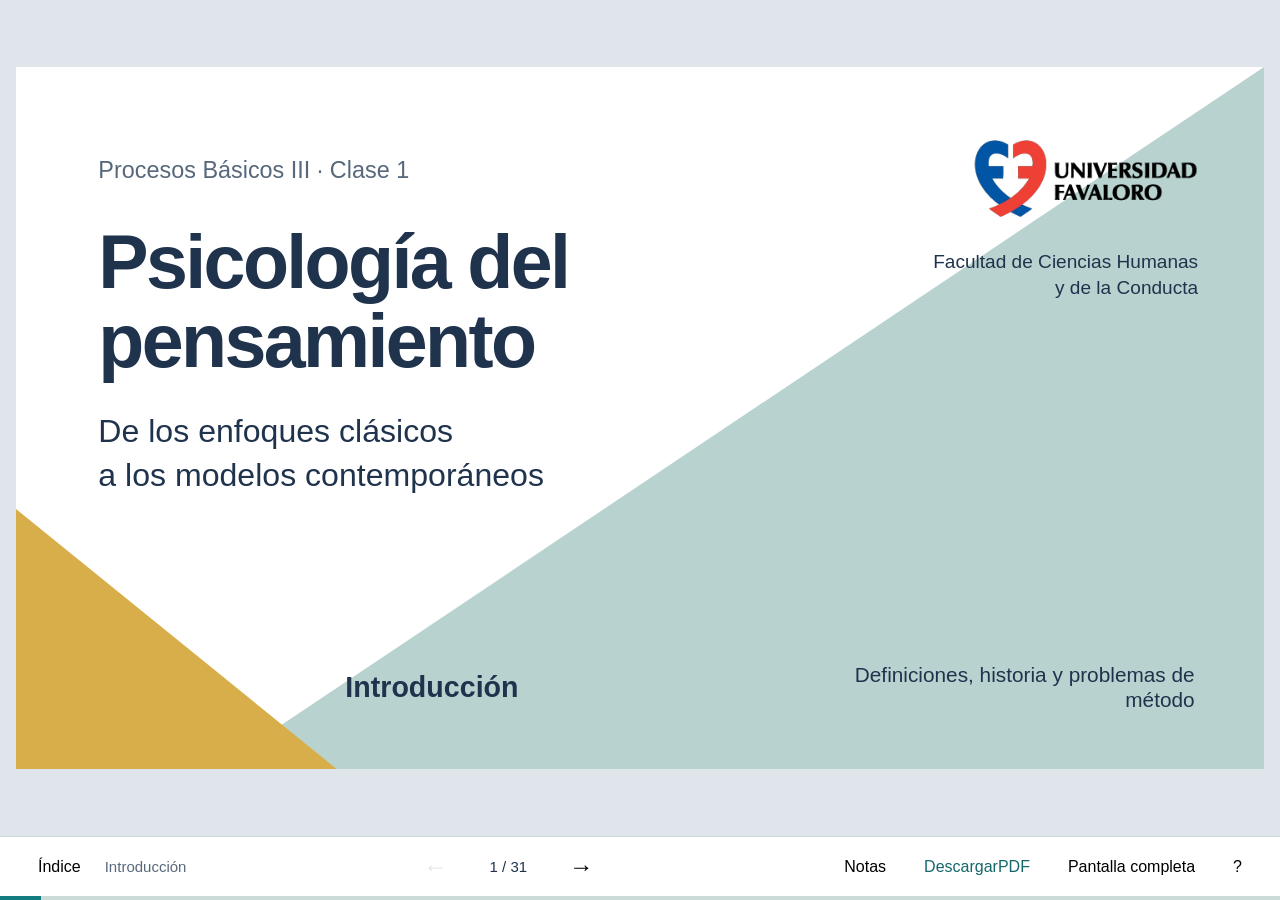
==== commit ca1b40a7: "Add files via upload" ====
--- a/clase-1/index.html
+++ b/clase-1/index.html
@@ -188,7 +188,8 @@
     <button id="index-button" type="button" title="Índice (I)" aria-haspopup="dialog">Índice</button>
     <span id="current-block" class="current-block"></span>
     <div class="slide-navigation"><button id="previous" type="button" aria-label="Diapositiva anterior" title="Anterior (←)">←</button><output id="counter" aria-live="polite" aria-atomic="true">1 / 31</output><button id="next" type="button" aria-label="Diapositiva siguiente" title="Siguiente (→)">→</button></div>
-    <button id="notes-button" type="button" title="Notas docentes (N)" aria-haspopup="dialog">Notas</button>
+    <button id="notes-button" type="button" title="Notas docentes (N)" aria-haspopup="dialog">Notas</button>
+    <a class="download-link" href="clase-1-diapositivas.pdf" download aria-label="Descargar diapositivas en PDF"><span class="download-label">Descargar </span>PDF</a>
     <button id="fullscreen" type="button" title="Pantalla completa (F)">Pantalla completa</button>
     <button id="help-button" type="button" aria-label="Ayuda y atajos" aria-haspopup="dialog">?</button>
   </nav>
--- a/clase-1/style.css
+++ b/clase-1/style.css
@@ -170,8 +170,9 @@
 .cover-bottom span:first-child { font-size: 33px; font-weight: 600; }
 .cover-bottom span:last-child { font-size: 24px; max-width: 460px; text-align: right; }
 .controls { height: 60px; display: flex; align-items: center; gap: 10px; padding: 0 24px; background: white; color: var(--ink); border-top: 1px solid var(--line); }
-.controls button { border: 1px solid transparent; background: transparent; padding: 8px 13px; border-radius: 4px; font-size: 16px; min-height: 40px; }
-.controls button:hover:not(:disabled) { background: var(--pale); border-color: var(--line); }
+.controls button, .controls .download-link { border: 1px solid transparent; background: transparent; padding: 8px 13px; border-radius: 4px; font-size: 16px; min-height: 40px; }
+.controls .download-link { color: var(--accent-text); text-decoration: none; white-space: nowrap; display: inline-flex; align-items: center; }
+.controls button:hover:not(:disabled), .controls .download-link:hover { background: var(--pale); border-color: var(--line); }
 .current-block { color: var(--muted); font-size: 15px; }
 .slide-navigation { display: flex; align-items: center; gap: 12px; margin-left: auto; margin-right: auto; }
 .slide-navigation button { font-size: 24px; padding: 4px 17px; }
@@ -287,22 +288,23 @@
   .cover-bottom span:first-child { font-size: 26px; }
   .cover-bottom span:last-child { text-align: left; font-size: 19px; }
   .controls { position: fixed; bottom: 4px; left: 0; width: 100%; height: 60px; padding: 0 8px; gap: 2px; z-index: 5; }
-  .controls button { font-size: 14px; padding: 6px 9px; }
+  .controls button, .controls .download-link { font-size: 14px; padding: 6px; }
+  .download-label { display: none; }
   .slide-navigation { gap: 0; }
-  .slide-navigation button { font-size: 25px; padding: 3px 10px; }
+  .slide-navigation button { font-size: 25px; padding: 3px 6px; }
   .current-block, #fullscreen { display: none; }
   .progress { position: fixed; bottom: 0; left: 0; width: 100%; z-index: 6; }
   .shortcuts { grid-template-columns: 1fr 1fr; gap: 15px; font-size: 16px; }
 }
 @media print {
-  @page { size: 16in 9in; margin: 0; }
+  @page { size: 15in 8.4375in; margin: 0; }
   :root { background: white; }
   body { print-color-adjust: exact; -webkit-print-color-adjust: exact; }
   #viewport { display: block; min-height: 0; overflow: visible; }
   body.ready #deck, #deck { width: 1440px; height: auto; margin: 0; }
   body.ready .slide, .slide, .slide[hidden] { display: block !important; position: relative; width: 1440px; height: 810px; padding: 70px 94px 90px; min-height: 0; transform: none; break-after: page; overflow: hidden; margin: 0; }
   .cover { padding: 0 !important; }
-  .divider { display: flex !important; }
+  body.ready .slide.divider, .slide.divider { display: flex !important; }
   .controls, .progress, dialog, .no-script { display: none !important; }
 }
 @media (prefers-reduced-motion: no-preference) {
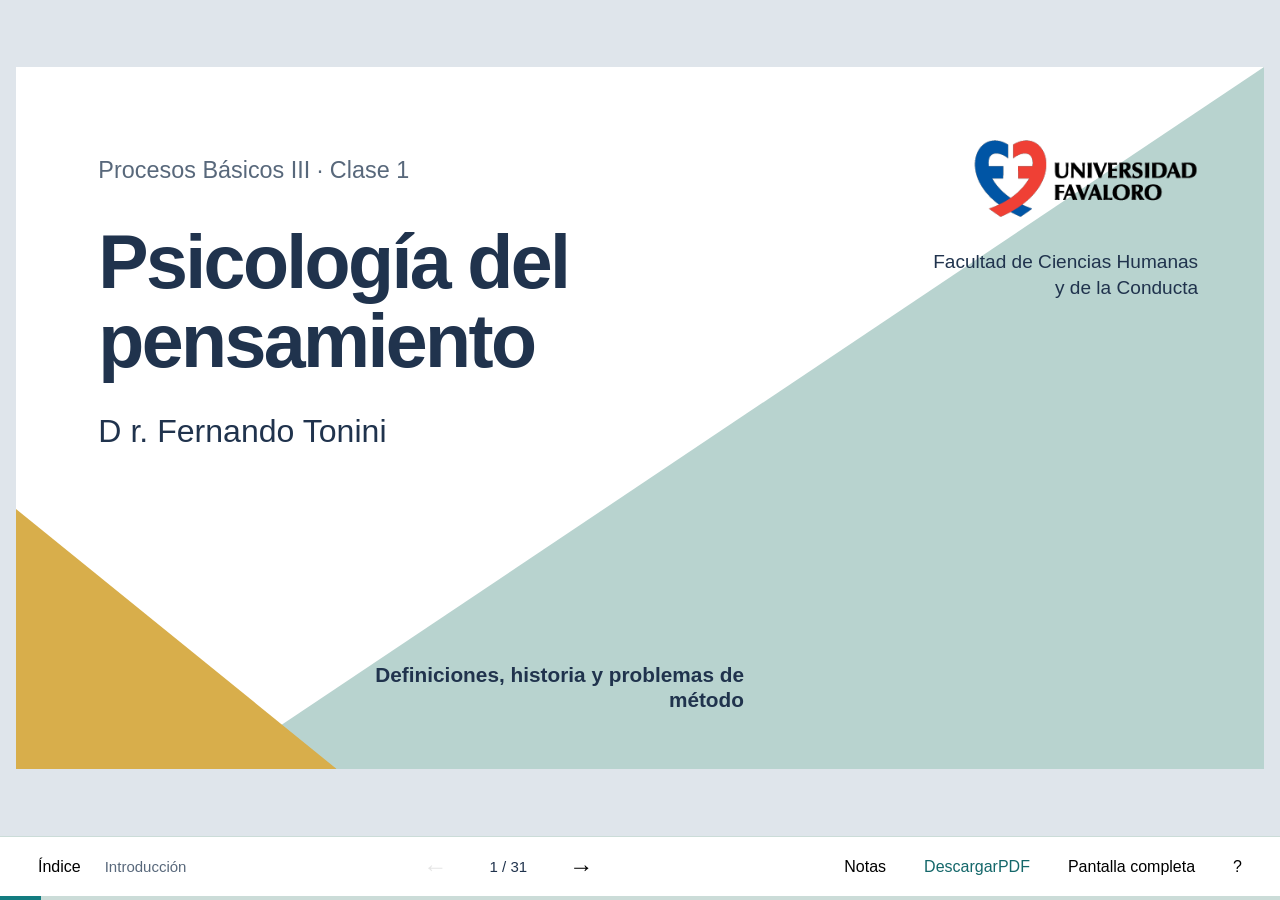
==== commit d2a2d29c: "Add files via upload" ====
--- a/clase-1/index.html
+++ b/clase-1/index.html
@@ -13,9 +13,9 @@
     <div id="deck">
       <section class="slide cover" data-block="Introducción" data-title="Introducción al pensamiento">
         <div class="cover-brand"><img src="assets/favaloro.png" alt="Universidad Favaloro"><p>Facultad de Ciencias Humanas<br>y de la Conducta</p></div>
-        <div class="cover-copy"><p class="course">Procesos Básicos III · Clase 1</p><h1>Psicología del<br>pensamiento</h1><p class="cover-subtitle">De los enfoques clásicos<br>a los modelos contemporáneos</p></div>
-        <div class="cover-bottom"><span>Introducción</span><span>Definiciones, historia y problemas de método</span></div>
-        <aside class="speaker-notes" hidden>Esta presentación adapta la Clase 01 de 2025 de Mg. Carolina Cárdenas Poveda. Conserva su recorrido y sus imágenes, y complementa el contenido con la planificación de la unidad y González Labra, capítulo 1. Abrir con la pregunta de la siguiente diapositiva, antes de proponer una definición.</aside>
+        <div class="cover-copy"><p class="course">Procesos Básicos III · Clase 1</p><h1>Psicología del<br>pensamiento</h1><p class="cover-subtitle">D r. Fernando Tonini</p></div>
+        <div class="cover-bottom"><span>Definiciones, historia y problemas de método</span></div>
+        <aside class="speaker-notes" hidden>Portada y presentación.</aside>
       </section>
 
       <section class="slide" data-block="Introducción" data-title="¿Qué cuenta como pensar?">
@@ -34,7 +34,7 @@
       <section class="slide definition" data-block="Definiciones" data-title="Una definición de trabajo" data-source="Carretero y Asensio, 2014 · Referencia 2025, p. 4">
         <h2>Una definición de trabajo</h2><p class="large-statement">Pensar implica operar sobre información y representaciones para comprender, inferir, resolver problemas y elegir cursos de acción.</p>
         <div class="definition-bottom"><p>No designa una única operación mental.</p><p>Su definición depende de qué procesos queremos explicar.</p></div>
-        <aside class="speaker-notes" hidden>Paráfrasis didáctica de la definición de Carretero y Asensio incluida en la presentación de 2025. La referencia comienza con acepciones del diccionario; aquí se recupera ese contraste oralmente: el uso cotidiano de “pensar” es amplio, mientras que la investigación necesita delimitar operaciones y tareas. Evitar atribuir esta síntesis como cita literal.</aside>
+        <aside class="speaker-notes" hidden>Paráfrasis didáctica de la definición de Carretero y Asensio . La referencia comienza con acepciones del diccionario; aquí se recupera ese contraste oralmente: el uso cotidiano de “pensar” es amplio, mientras que la investigación necesita delimitar operaciones y tareas. Evitar atribuir esta síntesis como cita literal.</aside>
       </section>
 
       <section class="slide" data-block="Definiciones" data-title="Tres grandes áreas" data-source="Referencia 2025, p. 5">
@@ -63,7 +63,7 @@
 
       <section class="slide divider" data-block="Antecedentes filosóficos" data-title="¿De dónde viene el conocimiento?">
         <p>Antecedentes filosóficos</p><h2>¿De dónde viene<br>el conocimiento?</h2><div class="divider-caption">Razón, experiencia y organización de lo conocido.</div>
-        <aside class="speaker-notes" hidden>Transición: antes de constituirse como problema experimental, el pensamiento fue un problema filosófico. Se conservan racionalismo, empirismo y Kant de la presentación de 2025, sin tratar sus posiciones como teorías psicológicas equivalentes a los modelos actuales.</aside>
+        <aside class="speaker-notes" hidden>Transición: antes de constituirse como problema experimental, el pensamiento fue un problema filosófico. Se conservan racionalismo, empirismo y Kant, sin tratar sus posiciones como teorías psicológicas equivalentes a los modelos actuales.</aside>
       </section>
 
       <section class="slide" data-block="Antecedentes filosóficos" data-title="Racionalismo y empirismo" data-source="Referencia 2025, pp. 8–10">
@@ -93,7 +93,7 @@
 
       <section class="slide" data-block="Historia de la psicología" data-title="Titchener y Würzburgo" data-source="González Labra, cap. 1 · Referencia 2025, p. 14">
         <h2>¿Pensar es tener imágenes?</h2><div class="split"><div><h3>Estructuralismo</h3><p class="author-line">Edward Titchener</p><p>Analizar la experiencia consciente en elementos, como sensaciones e imágenes.</p><p>Método: introspección analítica.</p></div><div><h3>Escuela de Würzburgo</h3><p class="author-line">Oswald Külpe</p><p>Estudiar el pensamiento dirigido a metas y la posibilidad de pensar sin imágenes conscientes.</p><p>Método: informes retrospectivos en tareas experimentales.</p></div></div><div class="prompt"><strong>Una dificultad común</strong><p>¿Cómo comprobar y replicar los informes sobre la experiencia interna?</p></div>
-        <aside class="speaker-notes" hidden>El estructuralismo complementa el recorrido de 2025 con la bibliografía obligatoria. Würzburgo destaca la orientación de la tarea y las tendencias determinantes. Los informes de pensamiento sin imágenes fueron objeto de controversias metodológicas; no tratarlos como acceso infalible a procesos no conscientes.</aside>
+        <aside class="speaker-notes" hidden>El estructuralismo complementa el recorrido que aparece la bibliografía obligatoria. Würzburgo destaca la orientación de la tarea y las tendencias determinantes. Los informes de pensamiento sin imágenes fueron objeto de controversias metodológicas; no tratarlos como acceso infalible a procesos no conscientes.</aside>
       </section>
 
       <section class="slide definition" data-block="Historia de la psicología" data-title="El funcionalismo" data-source="González Labra, cap. 1 · Planificación de la unidad">
@@ -133,12 +133,12 @@
 
       <section class="slide divider" data-block="Modelos contemporáneos" data-title="¿Qué guía nuestras inferencias?">
         <p>Modelos contemporáneos</p><h2>¿Qué guía nuestras<br>inferencias y elecciones?</h2><div class="divider-caption">Reglas, significado, contexto y experiencia emocional.</div>
-        <aside class="speaker-notes" hidden>Mapa introductorio de las últimas cinco diapositivas del material de 2025. No presentar todas las propuestas como modelos rivales del mismo fenómeno: algunas explican razonamiento y otras se centran en elección o en el papel de la emoción.</aside>
+        <aside class="speaker-notes" hidden>Mapa introductorio. No presentar todas las propuestas como modelos rivales del mismo fenómeno. Algunas explican razonamiento y otras se centran en elección o en el papel de la emoción.</aside>
       </section>
 
       <section class="slide" data-block="Modelos contemporáneos" data-title="Reglas formales" data-source="Referencia 2025, p. 21">
         <h2>Razonar mediante reglas</h2><p class="author-line">Modelos formales del razonamiento</p><div class="rule-display"><span>Si P, entonces Q</span><span>P</span><strong>Por lo tanto, Q</strong></div><div class="split compact"><div><h3>La propuesta</h3><p>Inferir mediante reglas aplicadas a la estructura de las premisas.</p></div><div><h3>La pregunta psicológica</h3><p>¿Cómo se comprenden las premisas y se aplican esas reglas?</p></div></div><p class="takeaway">Conocer una regla lógica y explicar su uso son problemas diferentes.</p>
-        <aside class="speaker-notes" hidden>El ejemplo representa modus ponens. No atribuir todas las respuestas erróneas a mala comprensión o a rechazo de la tarea: la aplicación de reglas también tiene demandas y limitaciones. La presentación de 2025 introduce esta familia; la próxima clase desarrollará la lógica condicional.</aside>
+        <aside class="speaker-notes" hidden>El ejemplo representa modus ponens. No atribuir todas las respuestas erróneas a mala comprensión o a rechazo de la tarea: la aplicación de reglas también tiene demandas y limitaciones. </aside>
       </section>
 
       <section class="slide" data-block="Modelos contemporáneos" data-title="Reglas sensibles al contexto" data-source="Referencia 2025, p. 22">
@@ -188,8 +188,8 @@
     <button id="index-button" type="button" title="Índice (I)" aria-haspopup="dialog">Índice</button>
     <span id="current-block" class="current-block"></span>
     <div class="slide-navigation"><button id="previous" type="button" aria-label="Diapositiva anterior" title="Anterior (←)">←</button><output id="counter" aria-live="polite" aria-atomic="true">1 / 31</output><button id="next" type="button" aria-label="Diapositiva siguiente" title="Siguiente (→)">→</button></div>
-    <button id="notes-button" type="button" title="Notas docentes (N)" aria-haspopup="dialog">Notas</button>
-    <a class="download-link" href="clase-1-diapositivas.pdf" download aria-label="Descargar diapositivas en PDF"><span class="download-label">Descargar </span>PDF</a>
+    <button id="notes-button" type="button" title="Notas docentes (N)" aria-haspopup="dialog">Notas</button>
+    <a class="download-link" href="clase-1-diapositivas.pdf" download aria-label="Descargar diapositivas en PDF"><span class="download-label">Descargar </span>PDF</a>
     <button id="fullscreen" type="button" title="Pantalla completa (F)">Pantalla completa</button>
     <button id="help-button" type="button" aria-label="Ayuda y atajos" aria-haspopup="dialog">?</button>
   </nav>
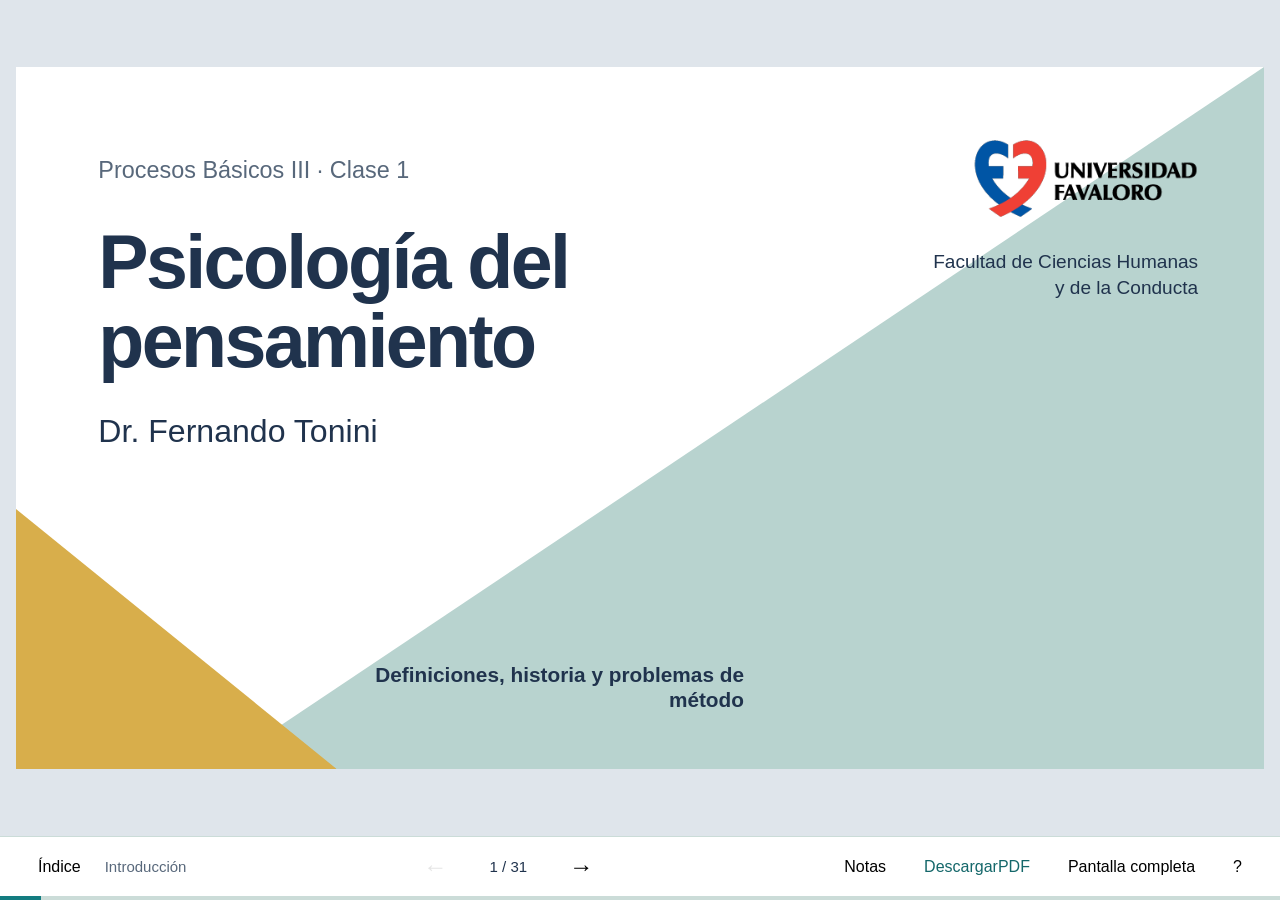
==== commit 37ef4f66: "Update index.html" ====
--- a/clase-1/index.html
+++ b/clase-1/index.html
@@ -13,7 +13,7 @@
     <div id="deck">
       <section class="slide cover" data-block="Introducción" data-title="Introducción al pensamiento">
         <div class="cover-brand"><img src="assets/favaloro.png" alt="Universidad Favaloro"><p>Facultad de Ciencias Humanas<br>y de la Conducta</p></div>
-        <div class="cover-copy"><p class="course">Procesos Básicos III · Clase 1</p><h1>Psicología del<br>pensamiento</h1><p class="cover-subtitle">D r. Fernando Tonini</p></div>
+        <div class="cover-copy"><p class="course">Procesos Básicos III · Clase 1</p><h1>Psicología del<br>pensamiento</h1><p class="cover-subtitle">Dr. Fernando Tonini</p></div>
         <div class="cover-bottom"><span>Definiciones, historia y problemas de método</span></div>
         <aside class="speaker-notes" hidden>Portada y presentación.</aside>
       </section>
